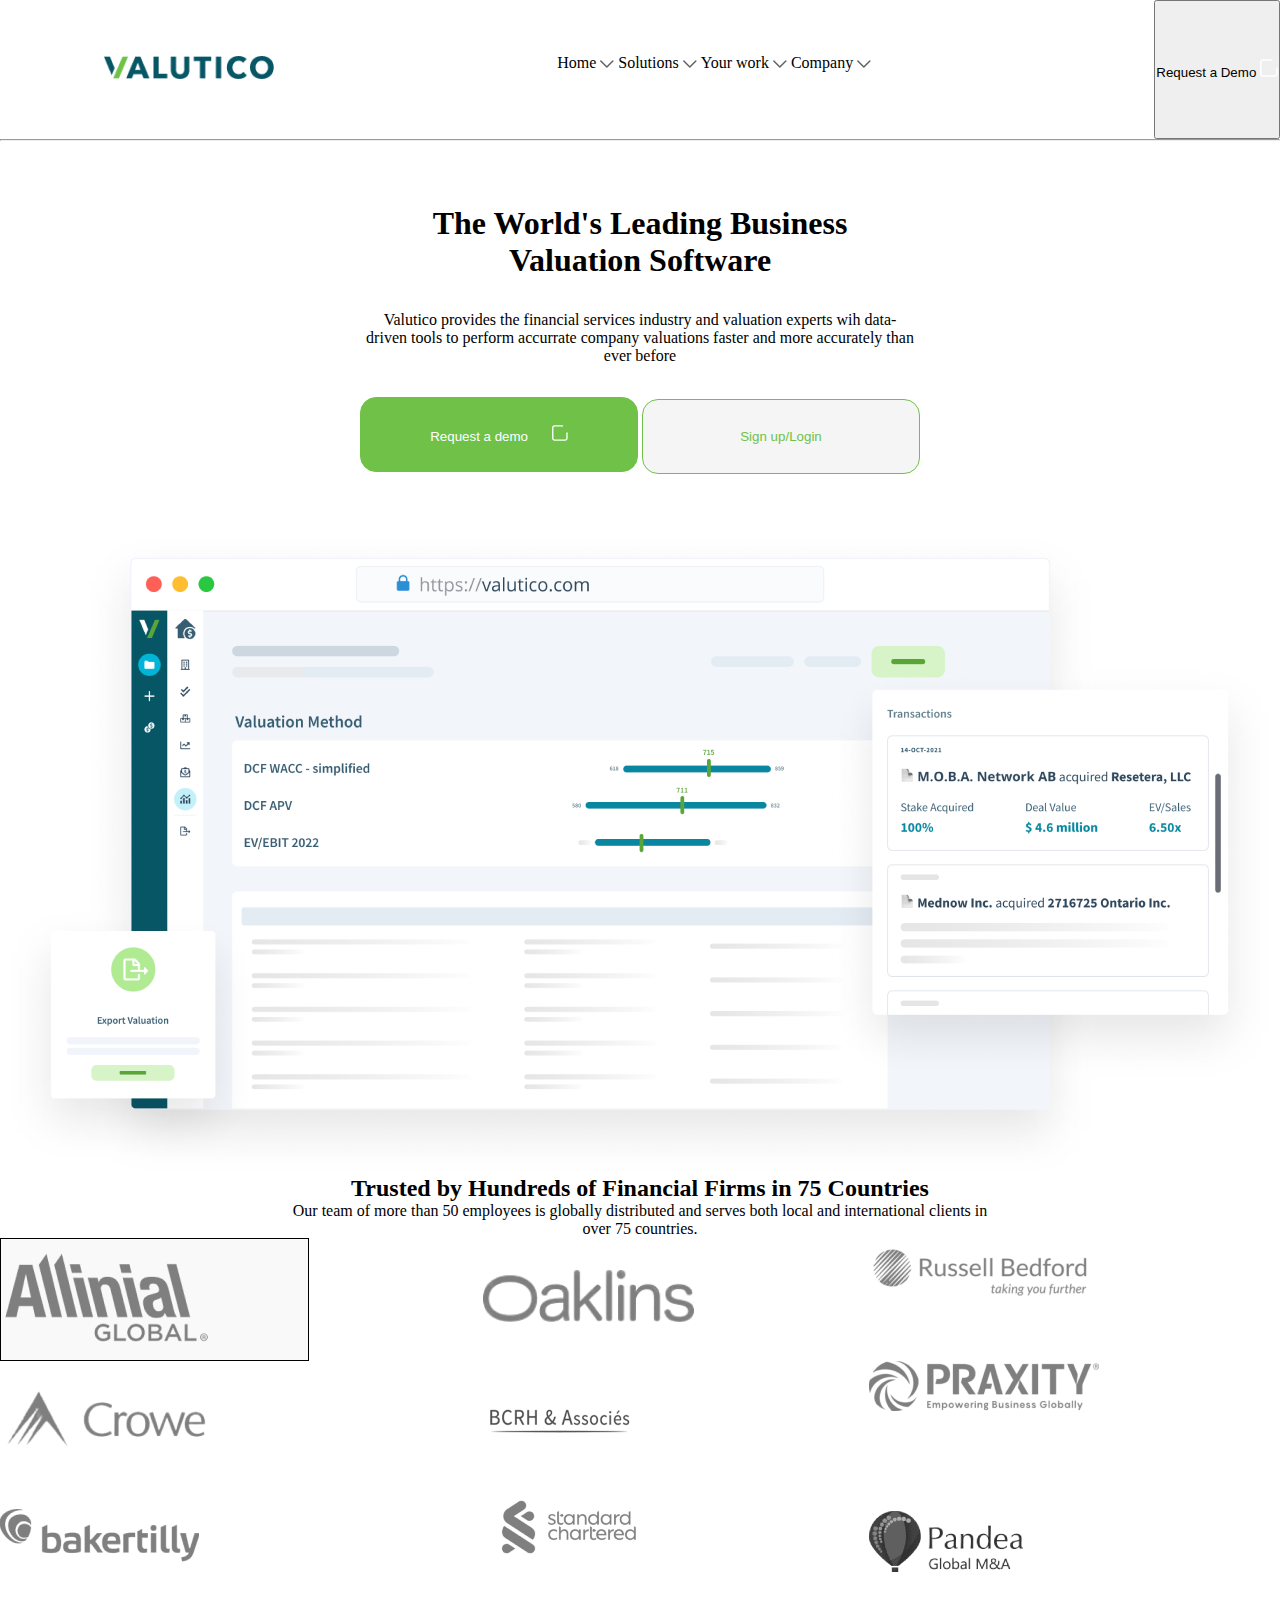
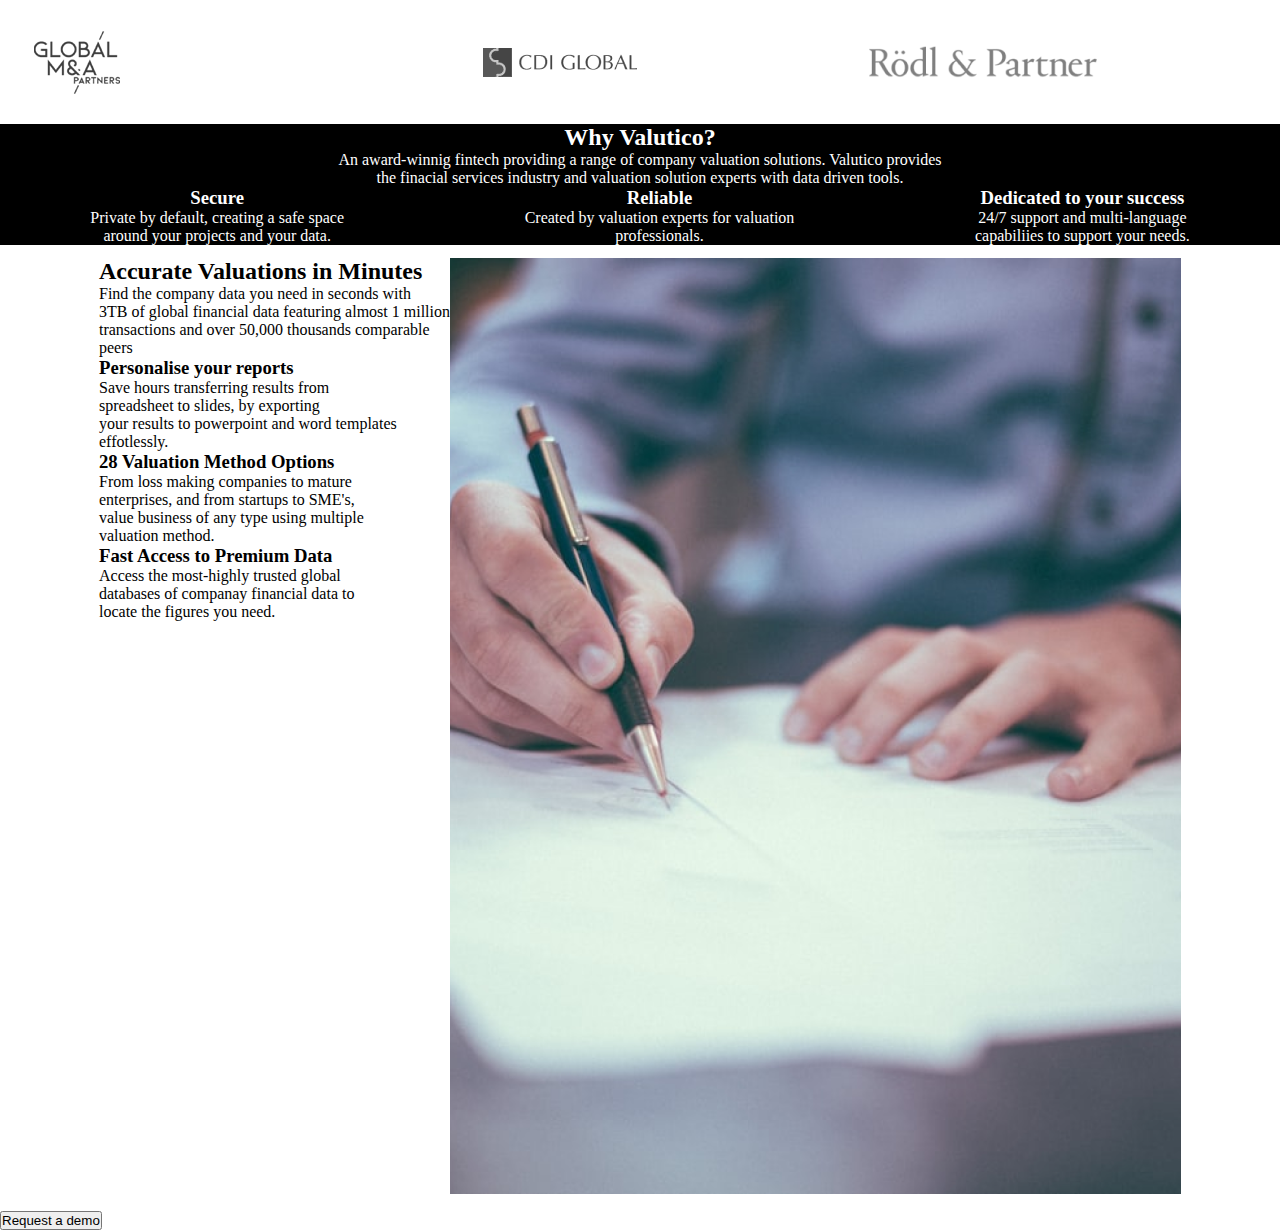
==== index.html @ d6a33df6 "GiTfigmaLandingPage" ====
<!DOCTYPE html>
<html lang="en">
<head>
    <meta charset="UTF-8">
    <meta http-equiv="X-UA-Compatible" content="IE=edge">
    <meta name="viewport" content="width=device-width, initial-scale=1.0">
    <title>Document</title>
    <link rel="stylesheet" href="style.css">
</head>
<body>
    <header>
        <nav>
            <div class="logo">
            <img src="./img/logo.png" alt="logo" class="logo1"></div>
            <ul class="log">
                <li>Home <img src="./img/Vector.svg" alt=""></li>
                <li>Solutions <img src="./img/Vector.svg" alt=""></li>
                <li>Your work <img src="./img/Vector.svg" alt=""></li>
                <li>Company <img src="./img/Vector.svg" alt=""></li>
            </ul>
            <button>Request a Demo <img src="./img/vect1.svg" alt=""></button>
        </nav>
    </header>
    <hr>
    <section class="section1">
        <h1>The World's Leading Business <br> Valuation Software</h1>
        <p>Valutico provides the financial services industry and valuation experts wih data- <br>
        driven tools to perform accurrate company valuations faster and more accurately than <br>
        ever before </p>
        <div class="btngp">
        <button class="btn1">Request a demo <img src="./img/vect1.svg" alt="" class="btn11"></button>
        <button class="btn2">Sign up/Login</button>
    </div>
    </section>
    <div class="img11">
        <img src="./img/image 4.png" alt="searchImage" class="img4">
    </div>

    <div class="test">
    <div>
        <div class="description">
        <h2>Trusted by Hundreds of Financial Firms in 75 Countries</h2>
        <p>Our team of more than 50 employees is globally distributed and serves both local 
            and international clients in <br> over 75 countries.
        </p>
     </div>

        
        <div class="test1">
        <div class="imgsection">
            <div class="img51"><img src="/img/image 5 (1).png" alt=""></div>
            <div><img src="/img/image 5 (2).png" alt=""></div>
            <div><img src="/img/image 5.png" alt=""></div>
            <div><img src="/img/image 5 (3).png" alt=""></div>
            <div><img src="/img/image 9.png" alt=""></div>
            <div><img src="/img/image 8.png" alt=""></div>
            <div><img src="/img/image 7.png" alt=""></div>
            <div><img src="/img/image 6.png" alt=""></div>
            <div><img src="/img/image 10.png" alt=""> </div>
            <div><img src="/img/image 11.png" alt=""></div>
            <div><img src="/img/image 12.png" alt=""></div>
            <div><img src="/img/image 13.png" alt=""></div>
        </div>
    </div>
</div>



    </div>

    <div class="div1">
        <h2>Why Valutico?</h2>
        <p>An award-winnig fintech providing a range of company valuation solutions. Valutico provides <br>
        the finacial services industry and valuation solution experts with data driven tools.</p>
        <div class="info1">
            <div>
                <h3>Secure</h3>
                <p>Private by default, creating a safe space <br> around your projects and your data.</p>
            </div>
            <div>
                <h3>Reliable</h3>
                <p>Created by valuation experts for valuation <br> professionals.</p>
            </div>
            <div>
                <h3>Dedicated to your success</h3>
                <p>24/7 support and multi-language <br> capabiliies to support your needs.</p>
            </div>
        </div>
        </div>

        <div class="info">
        <div class="word" >
            <h2>Accurate Valuations in Minutes</h2>
            <p>Find the company data you need in seconds with <br> 3TB of global financial data featuring almost 1 million <br> transactions and 
                over 50,000 thousands comparable <br> peers
            </p>

            <div class="word1">
            <h3>Personalise your reports</h3>
            <p>Save hours transferring results from <br> spreadsheet to slides, by exporting <br>
            your results to powerpoint and word templates <br> effotlessly.</p>

            <h3>28 Valuation Method Options</h3>
            <p>From loss making companies to mature <br> enterprises, and from startups to SME's, <br>
            value business of any type using multiple <br> valuation method.</p>

            <h3>Fast Access to Premium Data</h3>
            <p>Access the most-highly trusted global <br> databases of companay financial data to <br>
            locate the figures you need.</p>
        </div>
        </div>
        <div class="img1">
            <img src="/img/image.png" alt="company worker picture" class="pict"></div>
    </div>
    </div >

    <div class="di">    
</div>
<section class="btn5">
    <button class="btn6">Request a demo</button>
</section>
</body>
</html>
---- style.css ----
*{
    margin: 0;
    padding: 0;
    
    /* width: 1512px; */
    /* box-sizing: border-box; */
}

nav{
    display: flex;
    /* text-align: center; */
    justify-content: space-between
}
.logo1{
    padding-left: 104px;
    padding-top: 56px;
    padding-bottom: 56px;

}
.log li{
    padding-top: 54px;
    padding-bottom: 54px;
}
/* nav,.logo,.log{
    padding-top: 54px;
    padding-left: 6px;
    padding-right: 8px;
    padding-bottom: 54px;
} */

.log{
    list-style-type: none; 
}

.log,li{
    display: inline-block;
    /* padding: 10px 25px; */
}

.section1{
    text-align: center;
    margin-top: 64px;
}
.section1 p{
    margin-top: 32px;
}



.btn1{
    background-color:#6FC247;
    color: #FFFF;
    padding: 24px 40px 24px 40px;
    margin-top: 32px;
    height: 75px;
    width: 278px;
    left: 0px;
    top: 0px;
    border-radius: 16px;
    border: 1px solid #6FC247;


}
.btn11{
    padding-left: 20px;
    /* padding-top: 7px;
    padding-bottom: 4px; */
    height: 16px;
width: 16px;
left: 4px;
top: 4px;
/* border-radius: 39px; */
color: #FFFFFF;

}

.btn2{
background-color: #f5f5f5;
    color: #6FC247;

    height: 75px;
    width: 278px;
    left: 310px;
    top: 0px;
    border-radius: 16px;
    border: 1px solid #6FC247;
    padding: 24px 40px 24px 40px;

}

.img11{
    text-align: center;
    margin-top: 64px;
    /* position: absolute; */
    height: 637px;
/* width: 1260px; */
left: 126px;
top: 705px;


}
.description{
    text-align: center;
}

.img51{
    border: 1px solid;
    width: 307px;
    background-color: #F9F9F9;
    ;
}

.imgsection{
    display: grid;
    grid-template-columns: auto auto auto ; 
    /* grid-template-rows: auto auto auto; */
}


.div1{
    text-align: center;
    background-color: black;
    color: white;
}
.info1{
    display: flex;
    justify-content: space-around;
    /* margin: 5px; */

}
.info{
    display: flex;
    justify-content: center;
    margin: 5px;
    padding: 8px;
    /* align-items: center; */
}
.img1{
    /* height: 50px; */
} */
.btn6{
    text-align: center;
    /* display: block; */
    /* margin: 0 auto; */
}
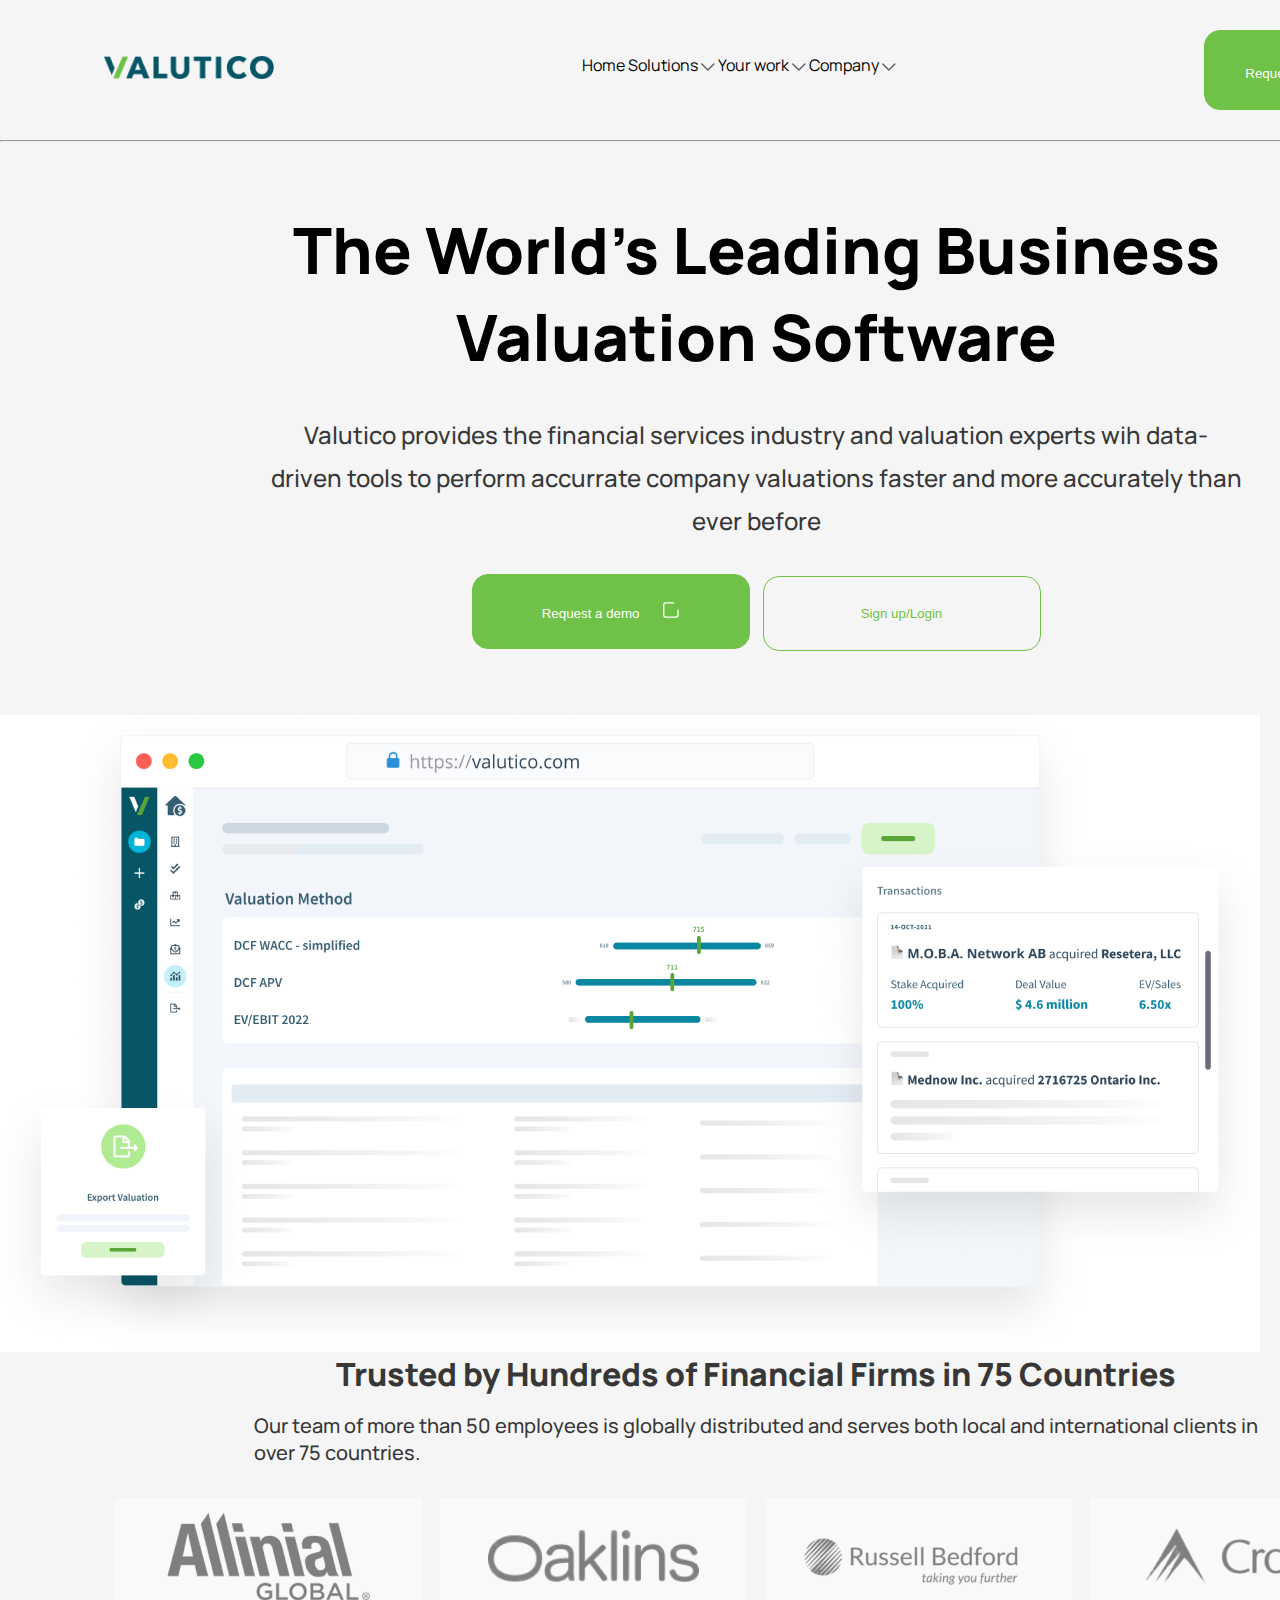
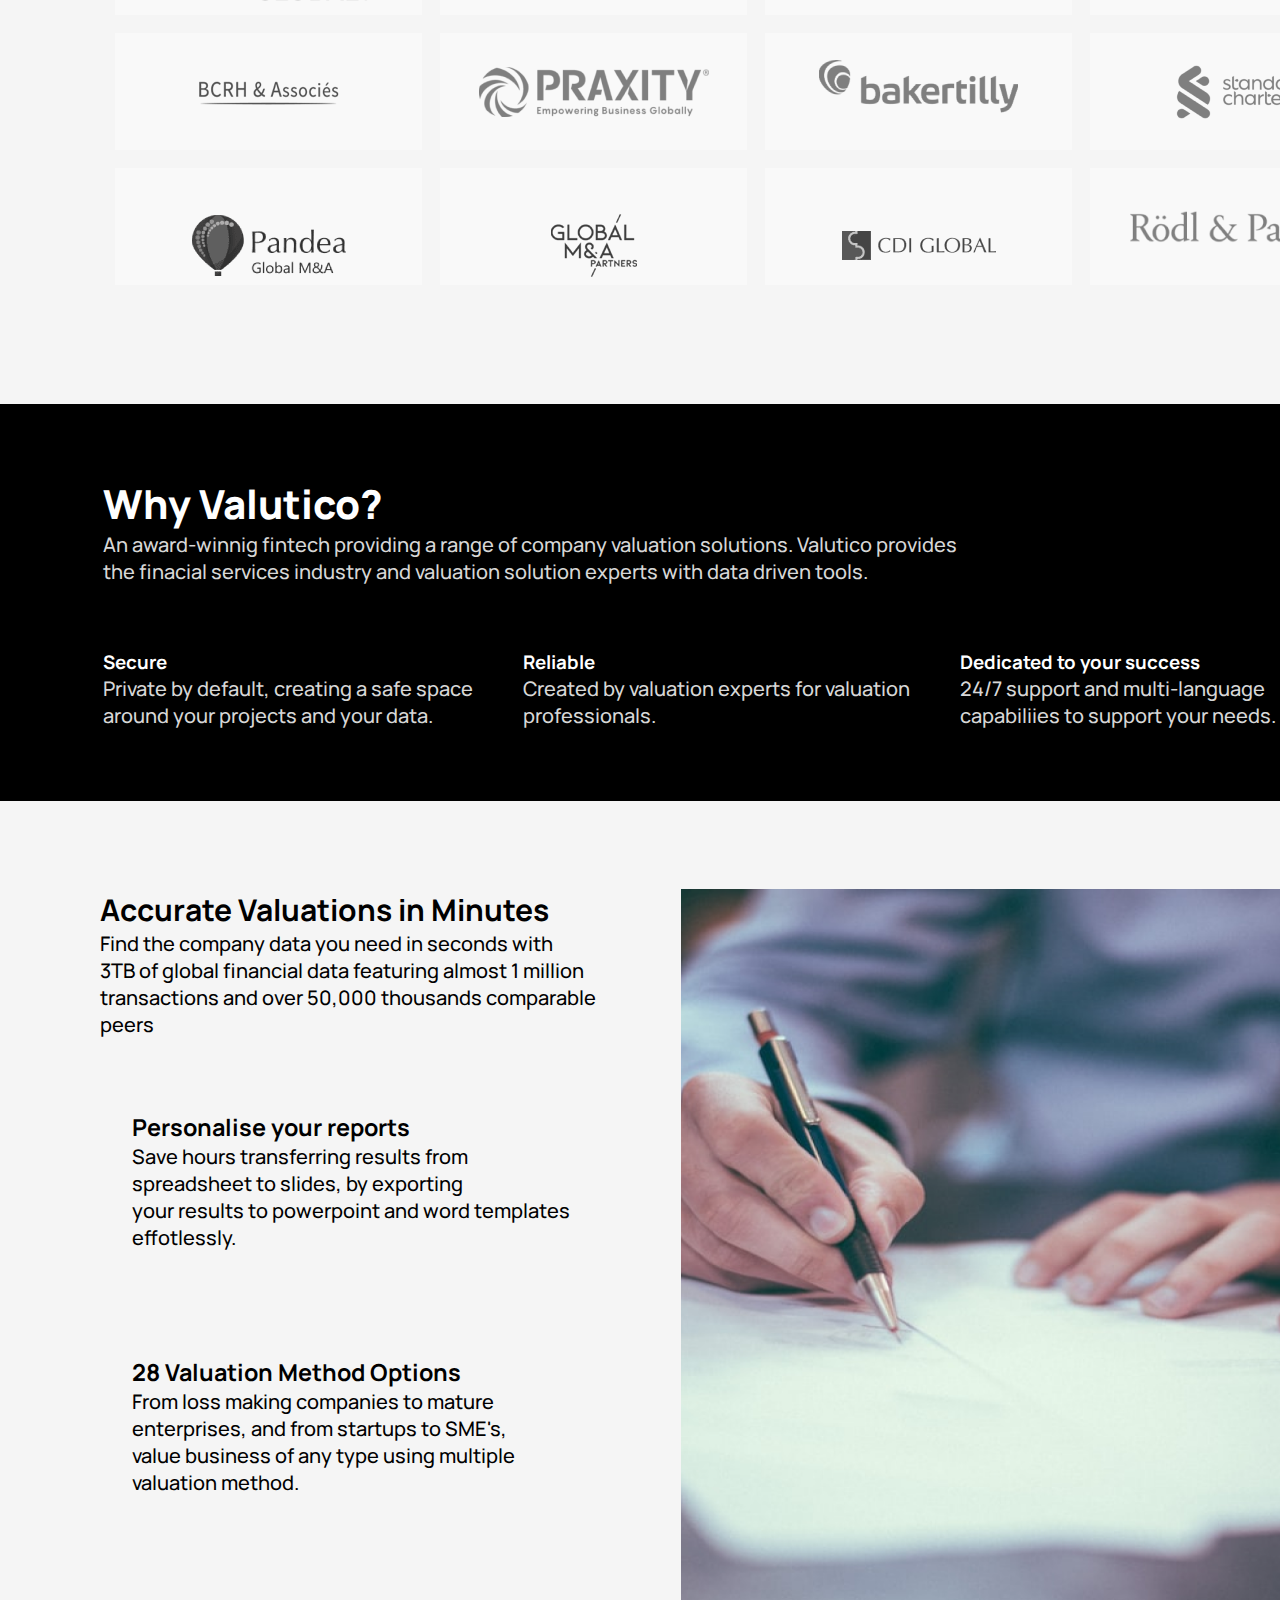
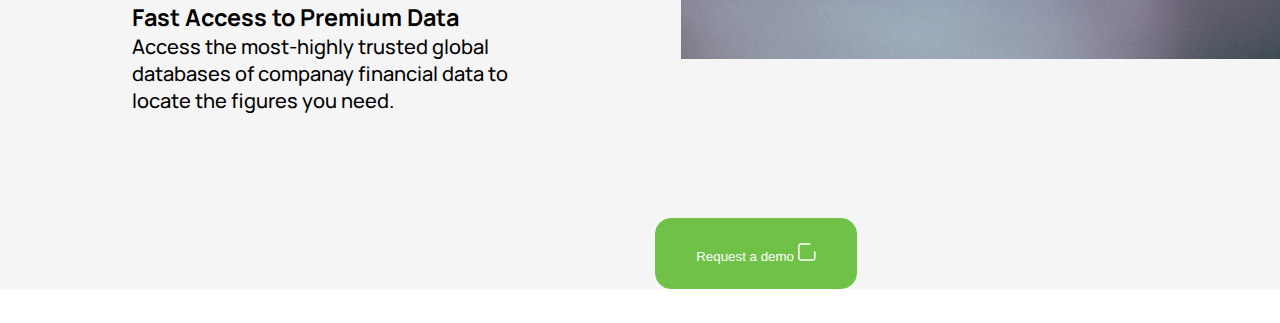
==== commit 01df079e: "figmaLandingPage" ====
--- a/index.html
+++ b/index.html
@@ -6,32 +6,42 @@
     <meta name="viewport" content="width=device-width, initial-scale=1.0">
     <title>Document</title>
     <link rel="stylesheet" href="style.css">
+    <link rel="preconnect" href="https://fonts.googleapis.com">
+<link rel="preconnect" href="https://fonts.gstatic.com" crossorigin>
+<link href="https://fonts.googleapis.com/css2?family=Caveat&family=Manrope:wght@200;300;400;500;600;700;800&family=Roboto:ital,wght@1,300&display=swap" rel="stylesheet">
 </head>
 <body>
+    <div class="container">
     <header>
         <nav>
             <div class="logo">
-            <img src="./img/logo.png" alt="logo" class="logo1"></div>
+            <img src="./img/logo.png" alt="logo" class="logo1">
+            </div>
+
             <ul class="log">
-                <li>Home <img src="./img/Vector.svg" alt=""></li>
+                <li>Home </li>
                 <li>Solutions <img src="./img/Vector.svg" alt=""></li>
                 <li>Your work <img src="./img/Vector.svg" alt=""></li>
                 <li>Company <img src="./img/Vector.svg" alt=""></li>
             </ul>
-            <button>Request a Demo <img src="./img/vect1.svg" alt=""></button>
+
+            <button class="btn9">Request a Demo <img src="./img/vect1.svg" alt="" class="vectbtn"></button>
         </nav>
     </header>
     <hr>
+
     <section class="section1">
         <h1>The World's Leading Business <br> Valuation Software</h1>
         <p>Valutico provides the financial services industry and valuation experts wih data- <br>
         driven tools to perform accurrate company valuations faster and more accurately than <br>
         ever before </p>
+
         <div class="btngp">
         <button class="btn1">Request a demo <img src="./img/vect1.svg" alt="" class="btn11"></button>
         <button class="btn2">Sign up/Login</button>
-    </div>
+        </div>
     </section>
+
     <div class="img11">
         <img src="./img/image 4.png" alt="searchImage" class="img4">
     </div>
@@ -41,34 +51,35 @@
         <div class="description">
         <h2>Trusted by Hundreds of Financial Firms in 75 Countries</h2>
         <p>Our team of more than 50 employees is globally distributed and serves both local 
-            and international clients in <br> over 75 countries.
+            and international clients in <br> <span> over 75 countries.</span>
         </p>
      </div>
 
         
         <div class="test1">
         <div class="imgsection">
-            <div class="img51"><img src="/img/image 5 (1).png" alt=""></div>
-            <div><img src="/img/image 5 (2).png" alt=""></div>
-            <div><img src="/img/image 5.png" alt=""></div>
-            <div><img src="/img/image 5 (3).png" alt=""></div>
-            <div><img src="/img/image 9.png" alt=""></div>
-            <div><img src="/img/image 8.png" alt=""></div>
-            <div><img src="/img/image 7.png" alt=""></div>
-            <div><img src="/img/image 6.png" alt=""></div>
-            <div><img src="/img/image 10.png" alt=""> </div>
-            <div><img src="/img/image 11.png" alt=""></div>
-            <div><img src="/img/image 12.png" alt=""></div>
-            <div><img src="/img/image 13.png" alt=""></div>
+            <div class="img5"><img src="/img/image 5 (1).png" alt="" class="img51"></div>
+            <div class="img5"><img src="/img/image 5 (2).png" alt="" class="img52"></div>
+            <div class="img5"><img src="/img/image 5.png" alt="" class="img53"></div>
+            <div class="img5"><img src="/img/image 5 (3).png" alt="" class="img54"></div>
+            <div class="img5"><img src="/img/image 9.png" alt="" class="img55"></div>
+            <div class="img5"><img src="/img/image 8.png" alt="" class="img56"></div>
+            <div class="img5"><img src="/img/image 7.png" alt="" class="img57"></div>
+            <div class="img5"><img src="/img/image 6.png" alt="" class="img58"></div>
+            <div class="img5"><img src="/img/image 10.png" alt="" class="img59"> </div>
+            <div class="img5"><img src="/img/image 11.png" alt="" class="img60"></div>
+            <div class="img5"><img src="/img/image 12.png" alt="" class="img61"></div>
+            <div class="img5"><img src="/img/image 13.png" alt="" class="img62"></div>
         </div>
     </div>
 </div>
 
 
 
-    </div>
+    <!-- </div> -->
 
     <div class="div1">
+        <div class="class11">
         <h2>Why Valutico?</h2>
         <p>An award-winnig fintech providing a range of company valuation solutions. Valutico provides <br>
         the finacial services industry and valuation solution experts with data driven tools.</p>
@@ -86,38 +97,51 @@
                 <p>24/7 support and multi-language <br> capabiliies to support your needs.</p>
             </div>
         </div>
+    </div>
         </div>
 
         <div class="info">
         <div class="word" >
+            <div class="word10">
             <h2>Accurate Valuations in Minutes</h2>
             <p>Find the company data you need in seconds with <br> 3TB of global financial data featuring almost 1 million <br> transactions and 
                 over 50,000 thousands comparable <br> peers
             </p>
+        </div>
 
             <div class="word1">
+            <div class="word11">
             <h3>Personalise your reports</h3>
             <p>Save hours transferring results from <br> spreadsheet to slides, by exporting <br>
             your results to powerpoint and word templates <br> effotlessly.</p>
+        </div>
 
+        <div class="word12">
             <h3>28 Valuation Method Options</h3>
             <p>From loss making companies to mature <br> enterprises, and from startups to SME's, <br>
             value business of any type using multiple <br> valuation method.</p>
+        </div>
 
+        <div class="word13">
             <h3>Fast Access to Premium Data</h3>
             <p>Access the most-highly trusted global <br> databases of companay financial data to <br>
             locate the figures you need.</p>
         </div>
         </div>
+        </div>
         <div class="img1">
-            <img src="/img/image.png" alt="company worker picture" class="pict"></div>
+            <img src="/img/image.png" alt="company worker picture" class="pict">
+        </div>
     </div>
+
+    <div class="btn5">
+        <button class="btn6">Request a demo <img src="./img/vect1.svg" alt="" class="vectbtn"></button>
+    </div>
+    
     </div >
+    
 
-    <div class="di">    
-</div>
-<section class="btn5">
-    <button class="btn6">Request a demo</button>
-</section>
+
+
 </body>
 </html>--- a/style.css
+++ b/style.css
@@ -6,6 +6,16 @@
     
     /* width: 1512px; */
     /* box-sizing: border-box; */
+}
+.container{
+    width: 1512px;
+    /* height: 3973px; */
+    /* text-align: center */
+    display: block;
+    margin: 0 auto;
+    background-color: #F5F5F5;
+    font-family: 'Manrope', sans-serif;
+    /* position: absolute; */
 }
 
 nav{
@@ -43,8 +53,30 @@
     text-align: center;
     margin-top: 64px;
 }
+.section1 h1{
+    font-size: 64px;
+    font-weight: 800;
+    line-height: 87.42px;
+}
 .section1 p{
     margin-top: 32px;
+    font-size: 24px;
+    font-weight: 500;
+    line-height: 43.2px;
+    color:  #373737;
+
+    
+}
+
+.btn9{
+    background-color:#6FC247;
+    color: #FFFF;
+    padding: 24px 40px 24px 40px;
+    border-radius: 16px;
+    border: 1px solid #6FC247;
+    margin-top: 30px;
+    margin-bottom: 30px;
+    margin-right: 104px;
 }
 
 
@@ -60,6 +92,7 @@
     top: 0px;
     border-radius: 16px;
     border: 1px solid #6FC247;
+    margin-right: 10px;
 
 
 }
@@ -95,53 +128,220 @@
     margin-top: 64px;
     /* position: absolute; */
     height: 637px;
-/* width: 1260px; */
+    width: 1260px;
 left: 126px;
 top: 705px;
 
 
 }
+
+.vectbtn{
+    background-color: #6FC247;
+    color: #FFFF;
+}
+
 .description{
+    /* border: 1px solid green; */
+    display: flex;
+    flex-direction: column;
+    justify-content: center;
+    align-items: center;
+    padding: 0px 115px 0px 115px;
+    
+}
+.description h2{
+    font-weight: 800;
+    font-size: 32px;
+    color: #373737;
+
+}
+.description p{
+    font-weight: 500;
+    font-size: 20px;
+    color: #373737;
+    padding-top: 16px;
+
+}
+span{
     text-align: center;
 }
 
+.imgsection{
+    /* border: 1px solid green; */
+        display: grid;
+        grid-template-columns: auto auto auto auto;
+        /* column-gap: 18px; */
+        gap: 18px;
+        margin-top: 32px;
+        margin-left: 115px;
+        margin-right: 115px; 
+}
+
+.img5{
+    /* border: 1px solid red; */
+    background: #F9F9F9;
+    width: 307px;
+    height: 117px;
+
+ }
+
 .img51{
-    border: 1px solid;
-    width: 307px;
-    background-color: #F9F9F9;
-    ;
-}
-
-.imgsection{
-    display: grid;
-    grid-template-columns: auto auto auto ; 
-    /* grid-template-rows: auto auto auto; */
-}
+    padding-left: 48.06px;
+    padding-right: 48.06px;
+
+ }
+ .img52{
+    
+    padding-left: 48.06px;
+    padding-right: 48.06px;
+    
+
+ }
+ .img53{
+    padding: 29px 35px ;
+    
+ }
+ .img54{
+    padding: 0px 48px 0px 48.12px;
+    
+ }
+ .img55{
+    
+    padding: 18px 76px 19px 77px; 
+    position: relative;
+    top: -18px; 
+     
+ }
+ /* .img56a{
+    position: absolute;
+    height: 50px;
+    width: 230px;
+    left: 38px;
+    top: 34px;
+    border-radius: 0px;
+
+} */
+
+ .img56{
+    padding: 34px 38px 33px 39px; 
+ }
+ 
+
+ .img57{
+    padding: 41px 54px 42px 54px;
+    position: relative;
+    top: -41px;
+ }
+
+ .img58{
+    padding: 14px 67.29px 13px 68.29px;
+     }
+
+ .img59{
+    padding: 18px 76px 19px 77px;
+ }
+
+ .img60{
+    padding: 18px 76px 19px 77px;
+ }
+
+ .img61{
+    padding: 18px 76px 19px 77px;
+}
+ .img62{
+    padding: 55px 39px 56px 40px;
+    position: relative;
+    top: -55px;
+    
+ }
 
 
 .div1{
-    text-align: center;
+    /* text-align: center; */
     background-color: black;
     color: white;
-}
+    margin-top: 119px;
+}
+
+.class11{
+    display: flex;
+    flex-direction: column;
+    align-items: flex-start;
+    padding: 72px  103px 72px 103px;
+    /* margin: 5px; */
+
+}
+
+
+.class11 h2{
+     
+    font-weight: 800;
+    font-size: 40px;
+}
+
+.class11 p{
+    
+    font-weight: 500;
+    font-size: 20px;
+    color: #D7D7D7;
+
+}
+.word10{
+    padding-right: 85px;
+}
+
+.word{
+    font-size: 20px;
+    font-weight: 500;
+    /* height: 936px; */
+}
+.word11{
+    padding: 73px 32px 32px 32px;
+    
+}
+
+.word12{
+    padding: 73px 32px 32px 32px;
+}
+
+.word13{
+    padding: 73px 32px 32px 32px;
+}
+
 .info1{
     display: flex;
-    justify-content: space-around;
-    /* margin: 5px; */
+    padding-top: 64px;
+    gap: 50px;
 
 }
 .info{
     display: flex;
     justify-content: center;
-    margin: 5px;
+    margin-top: 80px;
     padding: 8px;
     /* align-items: center; */
 }
-.img1{
-    /* height: 50px; */
-} */
+.pict{
+    height: 770px; 
+    width: 731px;
+    /* padding: 80px 678px 173px 102px;  */
+    /* padding-top: 80px; */
+    /* padding-bottom: 173px; */
+} 
 .btn6{
-    text-align: center;
-    /* display: block; */
-    /* margin: 0 auto; */
-}
+    /* margin-top: 20px; */
+    /* text-align: center;  */
+    display: block;
+    margin:  auto; 
+    /* padding: 100px; */
+    background-color:#6FC247;
+    color: #FFFF;
+    padding: 24px 40px 24px 40px;
+    border-radius: 16px;
+    border: 1px solid #6FC247;
+    /* justify-content: center;  */
+}
+.btn5{
+    margin-top: 64px; 
+    margin-bottom: 34px;
+}
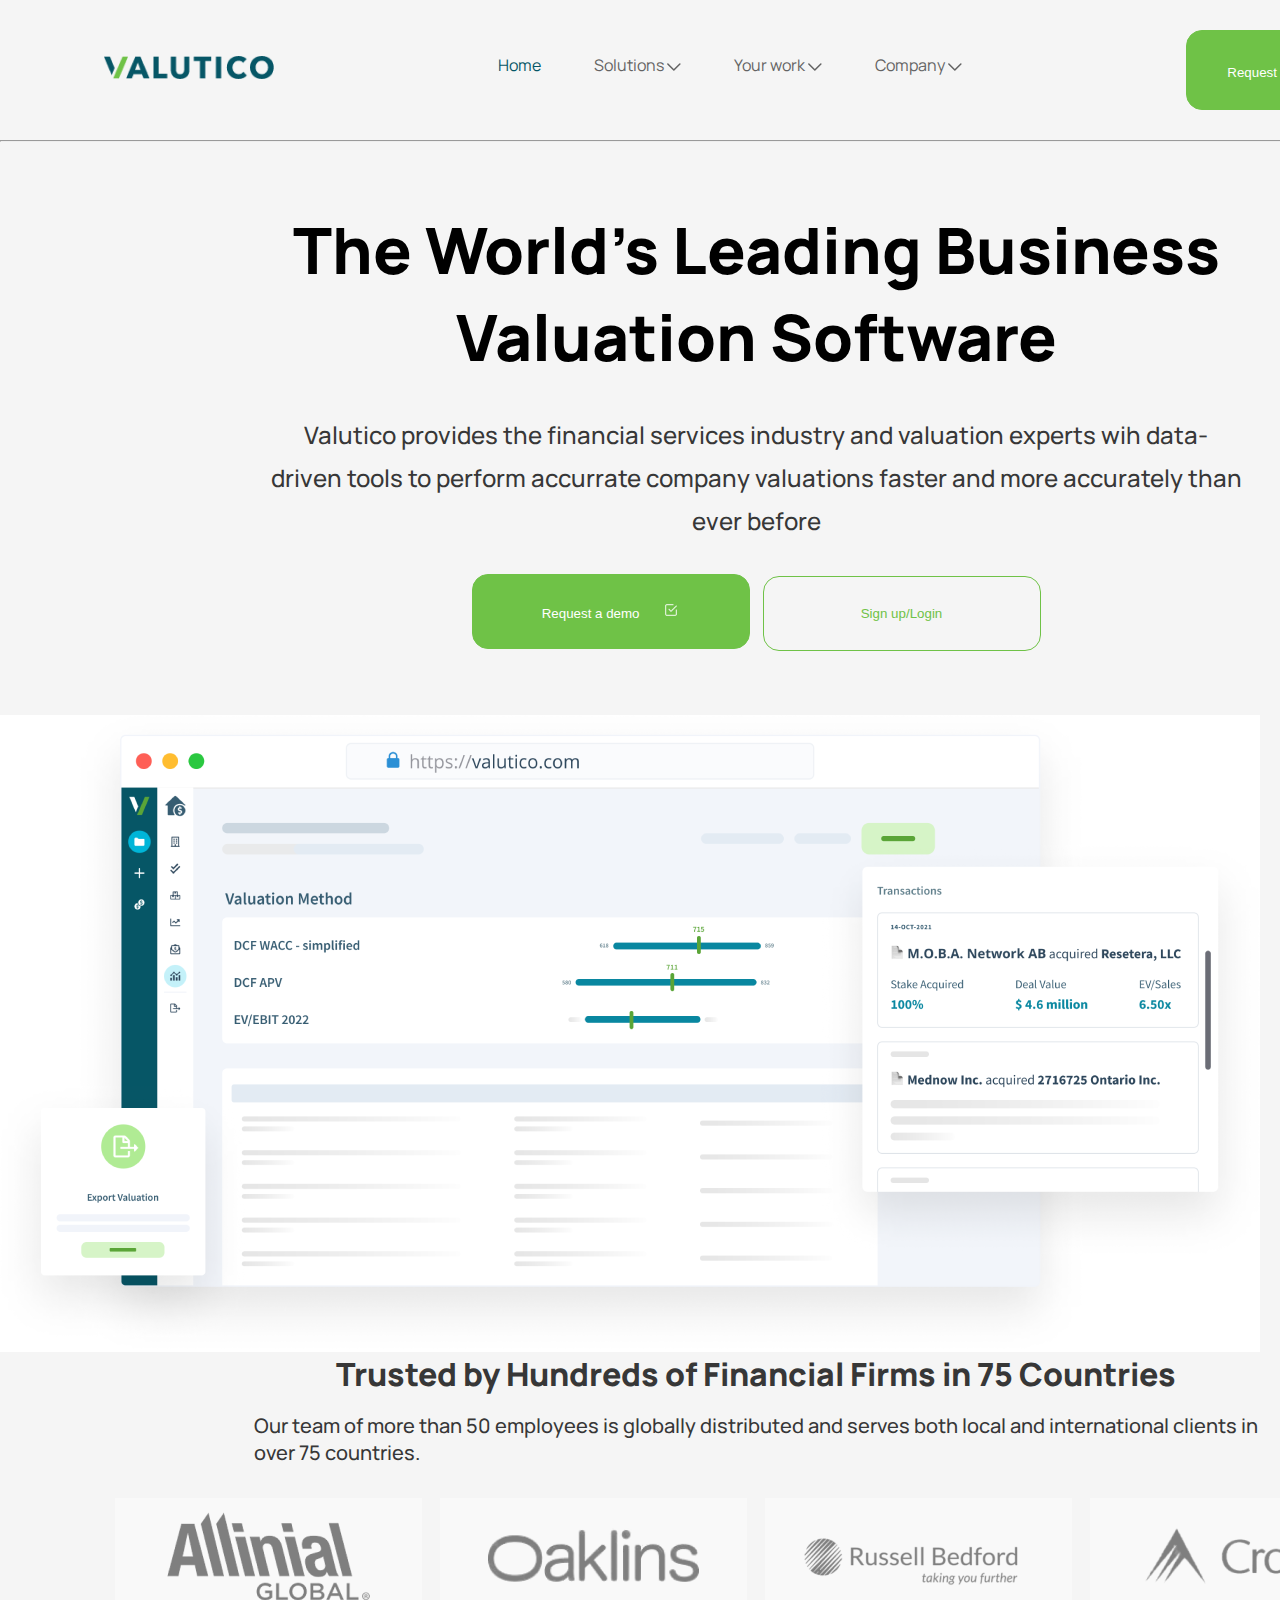
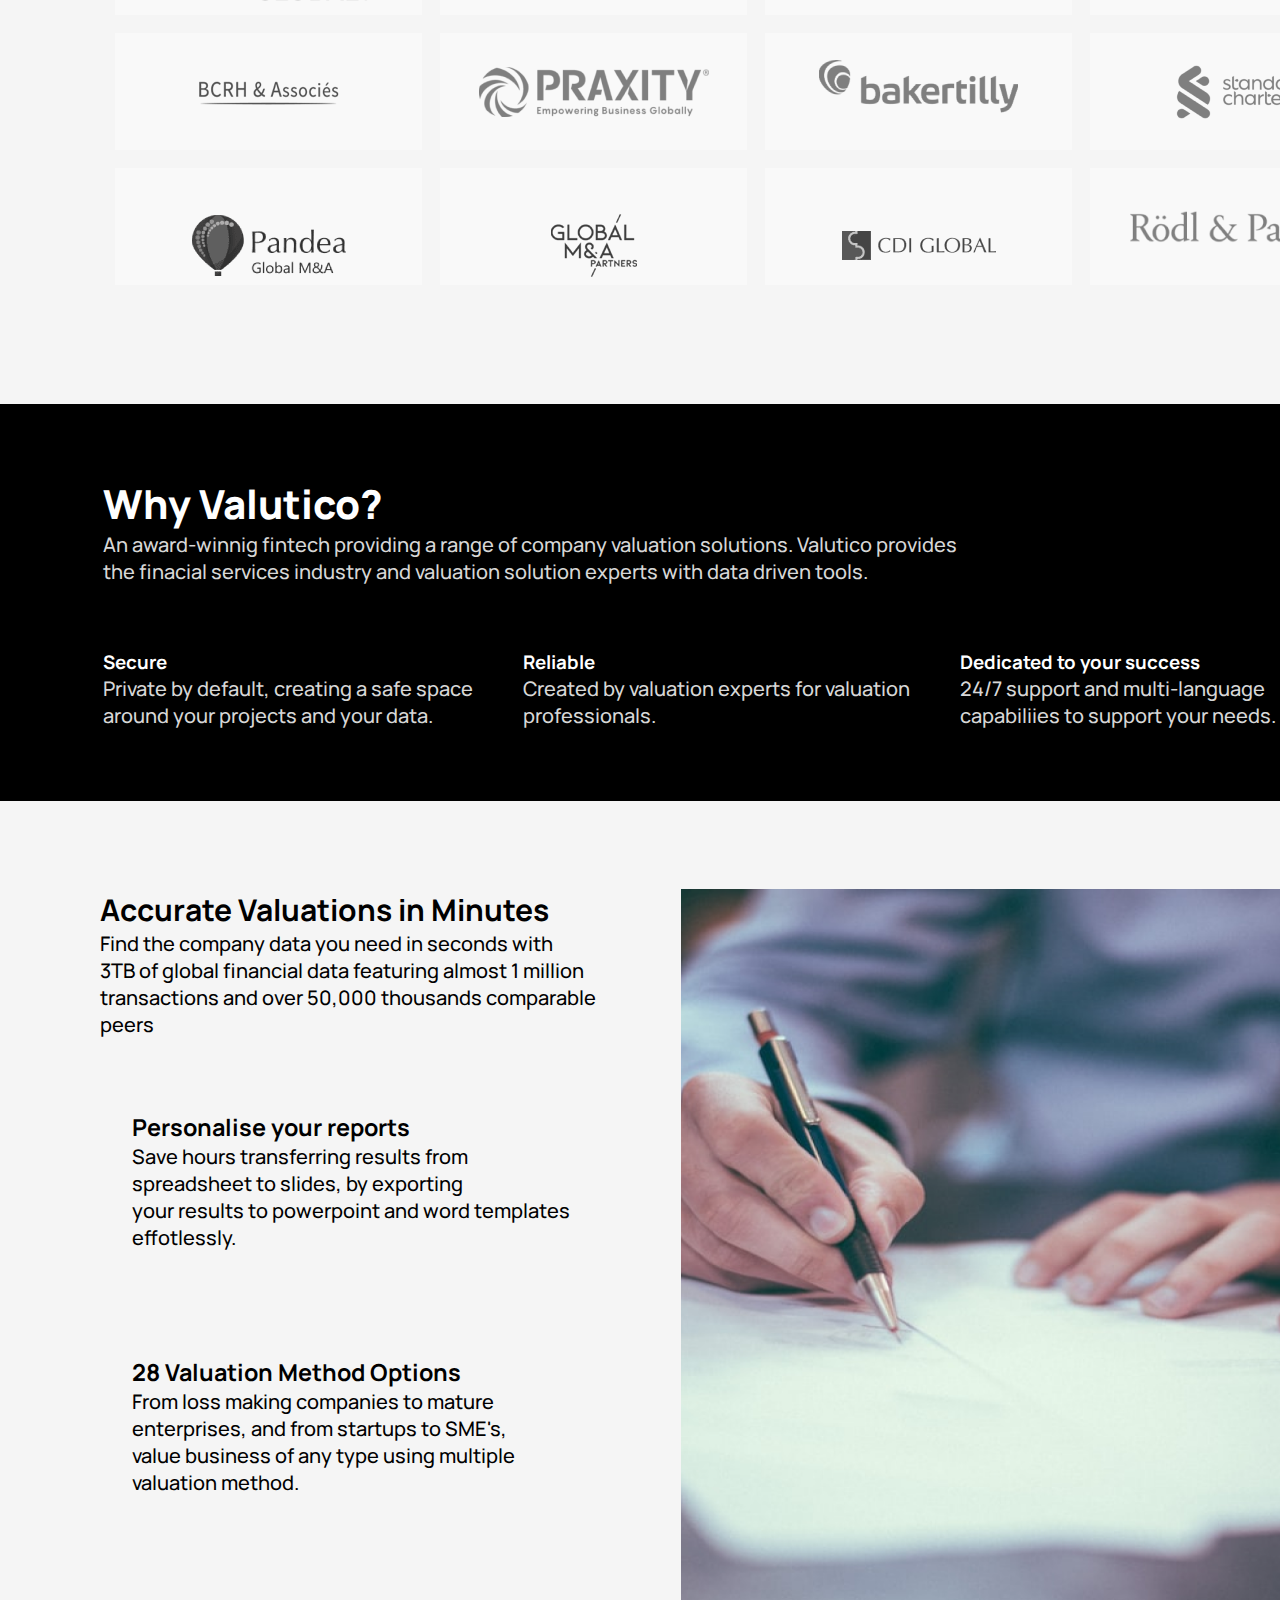
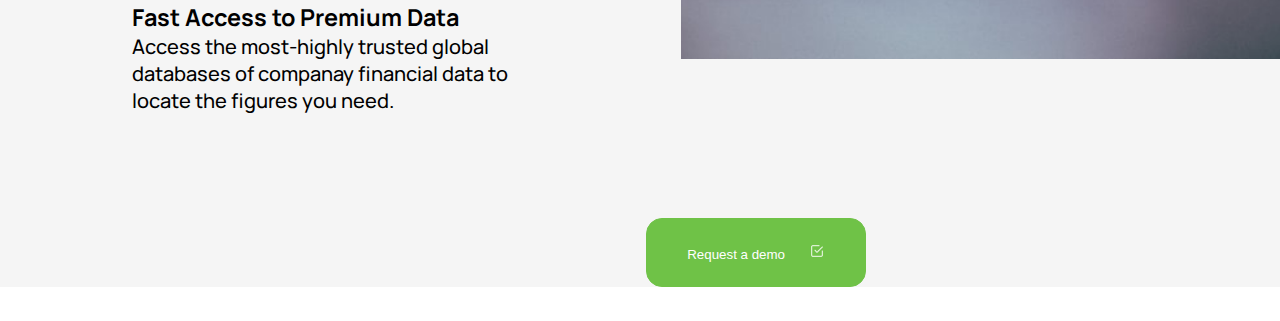
==== commit 0185bd8a: "figmaLandingPage" ====
--- a/index.html
+++ b/index.html
@@ -19,13 +19,13 @@
             </div>
 
             <ul class="log">
-                <li>Home </li>
-                <li>Solutions <img src="./img/Vector.svg" alt=""></li>
-                <li>Your work <img src="./img/Vector.svg" alt=""></li>
-                <li>Company <img src="./img/Vector.svg" alt=""></li>
+                <li><div class="home">Home</div></li>
+                <li><div class="lists"> Solutions <img src="./img/Vector.svg" alt=""></div></li>
+                <li><div class="lists"> Your work <img src="./img/Vector.svg" alt=""></div></li>
+                <li><div class="lists"> Company <img src="./img/Vector.svg" alt=""></div></li>
             </ul>
 
-            <button class="btn9">Request a Demo <img src="./img/vect1.svg" alt="" class="vectbtn"></button>
+            <button class="btn9">Request a Demo <img src="./img/newlo.png" alt="" class="btn11"></button>
         </nav>
     </header>
     <hr>
@@ -37,7 +37,7 @@
         ever before </p>
 
         <div class="btngp">
-        <button class="btn1">Request a demo <img src="./img/vect1.svg" alt="" class="btn11"></button>
+        <button class="btn1">Request a demo <img src="./img/newlo.png" alt="" class="btn11"></button>
         <button class="btn2">Sign up/Login</button>
         </div>
     </section>
@@ -58,18 +58,18 @@
         
         <div class="test1">
         <div class="imgsection">
-            <div class="img5"><img src="/img/image 5 (1).png" alt="" class="img51"></div>
-            <div class="img5"><img src="/img/image 5 (2).png" alt="" class="img52"></div>
-            <div class="img5"><img src="/img/image 5.png" alt="" class="img53"></div>
-            <div class="img5"><img src="/img/image 5 (3).png" alt="" class="img54"></div>
-            <div class="img5"><img src="/img/image 9.png" alt="" class="img55"></div>
-            <div class="img5"><img src="/img/image 8.png" alt="" class="img56"></div>
-            <div class="img5"><img src="/img/image 7.png" alt="" class="img57"></div>
-            <div class="img5"><img src="/img/image 6.png" alt="" class="img58"></div>
-            <div class="img5"><img src="/img/image 10.png" alt="" class="img59"> </div>
-            <div class="img5"><img src="/img/image 11.png" alt="" class="img60"></div>
-            <div class="img5"><img src="/img/image 12.png" alt="" class="img61"></div>
-            <div class="img5"><img src="/img/image 13.png" alt="" class="img62"></div>
+            <div class="img5"><img src="./img/image 5 (1).png" alt="" class="img51"></div>
+            <div class="img5"><img src="./img/image 5 (2).png" alt="" class="img52"></div>
+            <div class="img5"><img src="./img/image 5.png" alt="" class="img53"></div>
+            <div class="img5"><img src="./img/image 5 (3).png" alt="" class="img54"></div>
+            <div class="img5"><img src="./img/image 9.png" alt="" class="img55"></div>
+            <div class="img5"><img src="./img/image 8.png" alt="" class="img56"></div>
+            <div class="img5"><img src="./img/image 7.png" alt="" class="img57"></div>
+            <div class="img5"><img src="./img/image 6.png" alt="" class="img58"></div>
+            <div class="img5"><img src="./img/image 10.png" alt="" class="img59"> </div>
+            <div class="img5"><img src="./img/image 11.png" alt="" class="img60"></div>
+            <div class="img5"><img src="./img/image 12.png" alt="" class="img61"></div>
+            <div class="img5"><img src="./img/image 13.png" alt="" class="img62"></div>
         </div>
     </div>
 </div>
@@ -130,12 +130,12 @@
         </div>
         </div>
         <div class="img1">
-            <img src="/img/image.png" alt="company worker picture" class="pict">
+            <img src="./img/image.png" alt="company worker picture" class="pict">
         </div>
     </div>
 
     <div class="btn5">
-        <button class="btn6">Request a demo <img src="./img/vect1.svg" alt="" class="vectbtn"></button>
+        <button class="btn6">Request a demo <img src="./img/newlo.png" alt="" class="btn11"></button>
     </div>
     
     </div >
--- a/style.css
+++ b/style.css
@@ -30,8 +30,9 @@
 
 }
 .log li{
-    padding-top: 54px;
-    padding-bottom: 54px;
+    padding: 54px 25px;
+
+    /* gap: 10px; */
 }
 /* nav,.logo,.log{
     padding-top: 54px;
@@ -40,6 +41,15 @@
     padding-bottom: 54px;
 } */
 
+.home{
+    color: #065666;
+
+}
+
+.lists{
+    color: #636363;
+
+}
 .log{
     list-style-type: none; 
 }
